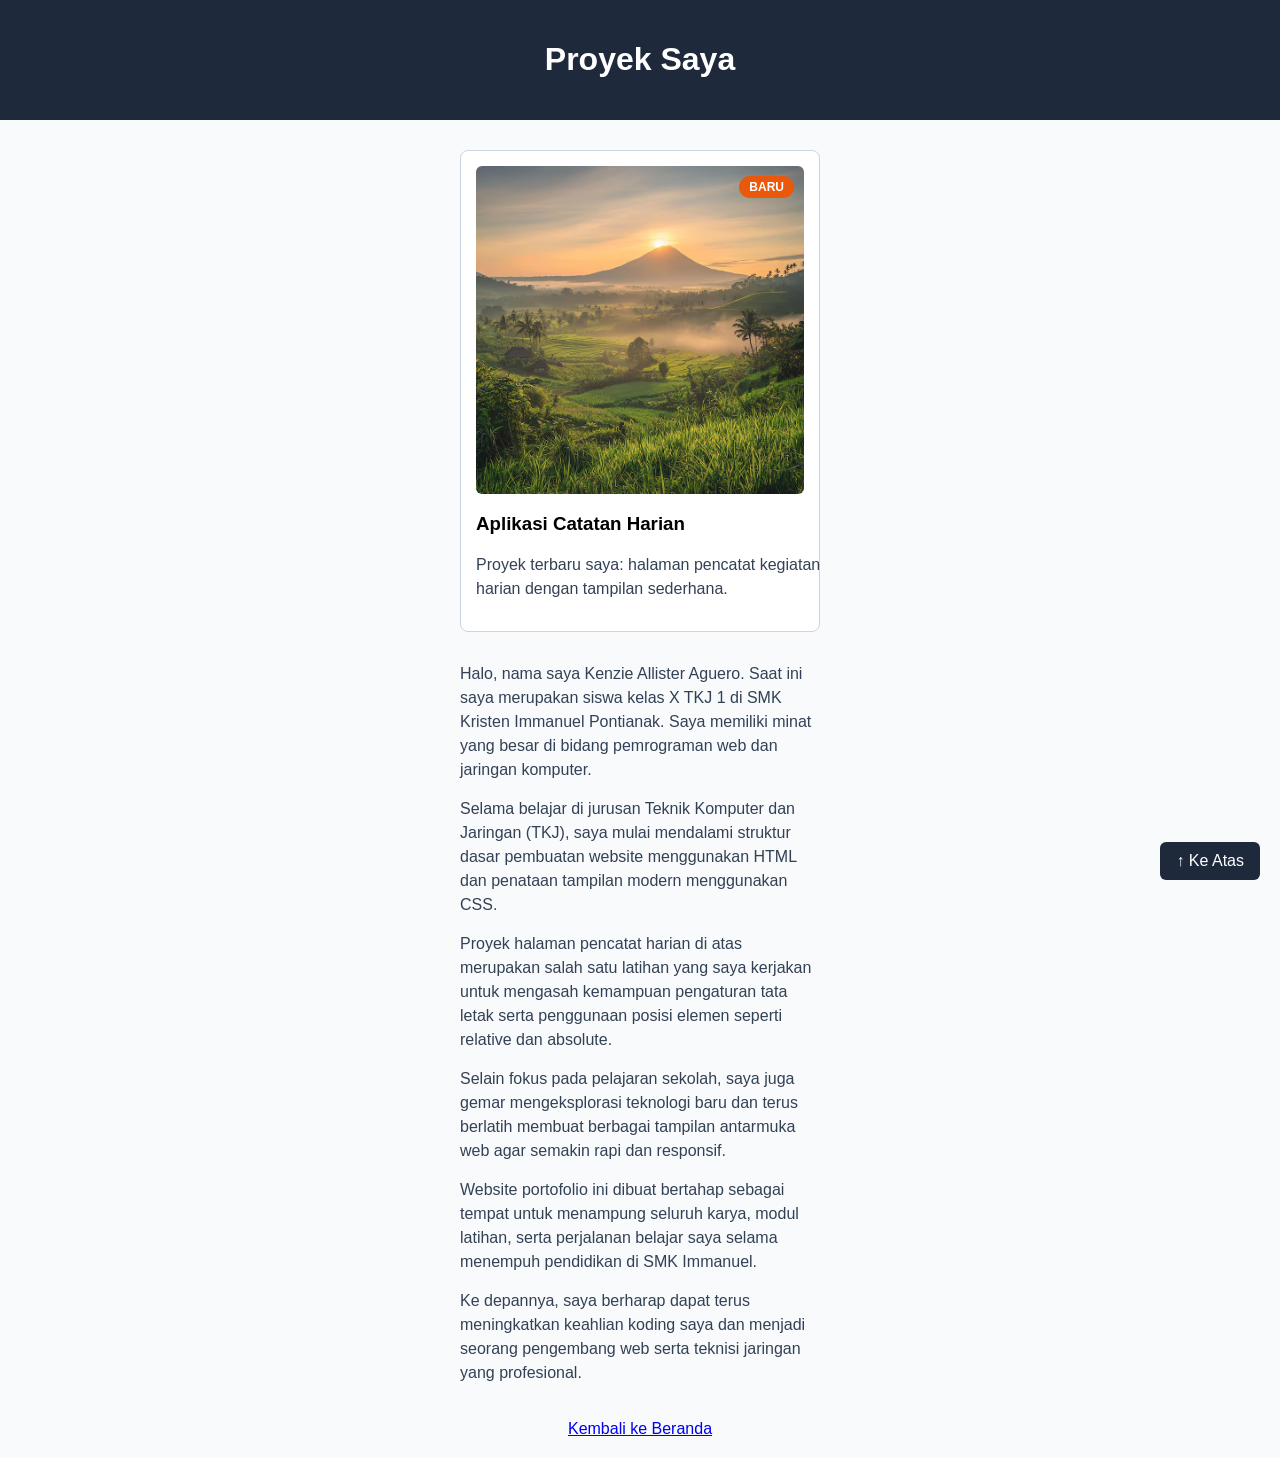
==== components/card-badge.html @ 700d13dd "feat: add card badge and back to top button" ====
<!DOCTYPE html>
<html lang="id">
<head>
  <meta charset="UTF-8">
  <title>Kartu Badge & Back to Top</title>
  <style>
    * {
      box-sizing: border-box;
    }
    body {
      margin: 0;
      font-family: Arial, sans-serif;
      background-color: #f8fafc;
    }
    #top {
      padding: 20px;
      background-color: #1e293b;
      color: #ffffff;
      text-align: center;
    }
    .card {
      position: relative;
      width: 360px;
      margin: 30px auto;
      border: 1px solid #cbd5e1;
      background: #ffffff;
      padding: 15px;
      border-radius: 8px;
    }
    .card img {
      width: 100%;
      border-radius: 6px;
      display: block;
    }
    .card .badge {
      position: absolute;
      top: 25px;
      right: 25px;
      background-color: #ea580c;
      color: white;
      padding: 4px 10px;
      border-radius: 12px;
      font-size: 12px;
      font-weight: bold;
    }
    main p {
      width: 360px;
      margin: 15px auto;
      color: #334155;
      line-height: 1.5;
    }
    .back-to-top {
      position: fixed;
      bottom: 20px;
      right: 20px;
      background-color: #1e293b;
      color: #ffffff;
      padding: 10px 16px;
      border-radius: 6px;
      text-decoration: none;
      z-index: 1000;
    }
    .back-to-top:hover {
      background-color: #0f172a;
    }
    footer {
      text-align: center;
      padding: 20px;
    }
  </style>
</head>
<body>
  <header id="top">
    <h1>Proyek Saya</h1>
  </header>
  <main>
    <div class="card">
      <img src="../assets/images/alam.jpg" alt="Proyek">
      <span class="badge">BARU</span>
      <h3>Aplikasi Catatan Harian</h3>
      <p>Proyek terbaru saya: halaman pencatat kegiatan harian dengan tampilan sederhana.</p>
    </div>
   <p>Halo, nama saya Kenzie Allister Aguero. Saat ini saya merupakan siswa kelas X TKJ 1 di SMK Kristen Immanuel Pontianak. Saya memiliki minat yang besar di bidang pemrograman web dan jaringan komputer.</p>
    
    <p>Selama belajar di jurusan Teknik Komputer dan Jaringan (TKJ), saya mulai mendalami struktur dasar pembuatan website menggunakan HTML dan penataan tampilan modern menggunakan CSS.</p>
    
    <p>Proyek halaman pencatat harian di atas merupakan salah satu latihan yang saya kerjakan untuk mengasah kemampuan pengaturan tata letak serta penggunaan posisi elemen seperti relative dan absolute.</p>
    
    <p>Selain fokus pada pelajaran sekolah, saya juga gemar mengeksplorasi teknologi baru dan terus berlatih membuat berbagai tampilan antarmuka web agar semakin rapi dan responsif.</p>
    
    <p>Website portofolio ini dibuat bertahap sebagai tempat untuk menampung seluruh karya, modul latihan, serta perjalanan belajar saya selama menempuh pendidikan di SMK Immanuel.</p>
    
    <p>Ke depannya, saya berharap dapat terus meningkatkan keahlian koding saya dan menjadi seorang pengembang web serta teknisi jaringan yang profesional.</p>
  </main>
  <footer>
    <a href="../index.html">Kembali ke Beranda</a>
  </footer>
  <a href="#top" class="back-to-top">↑ Ke Atas</a>
</body>
</html>
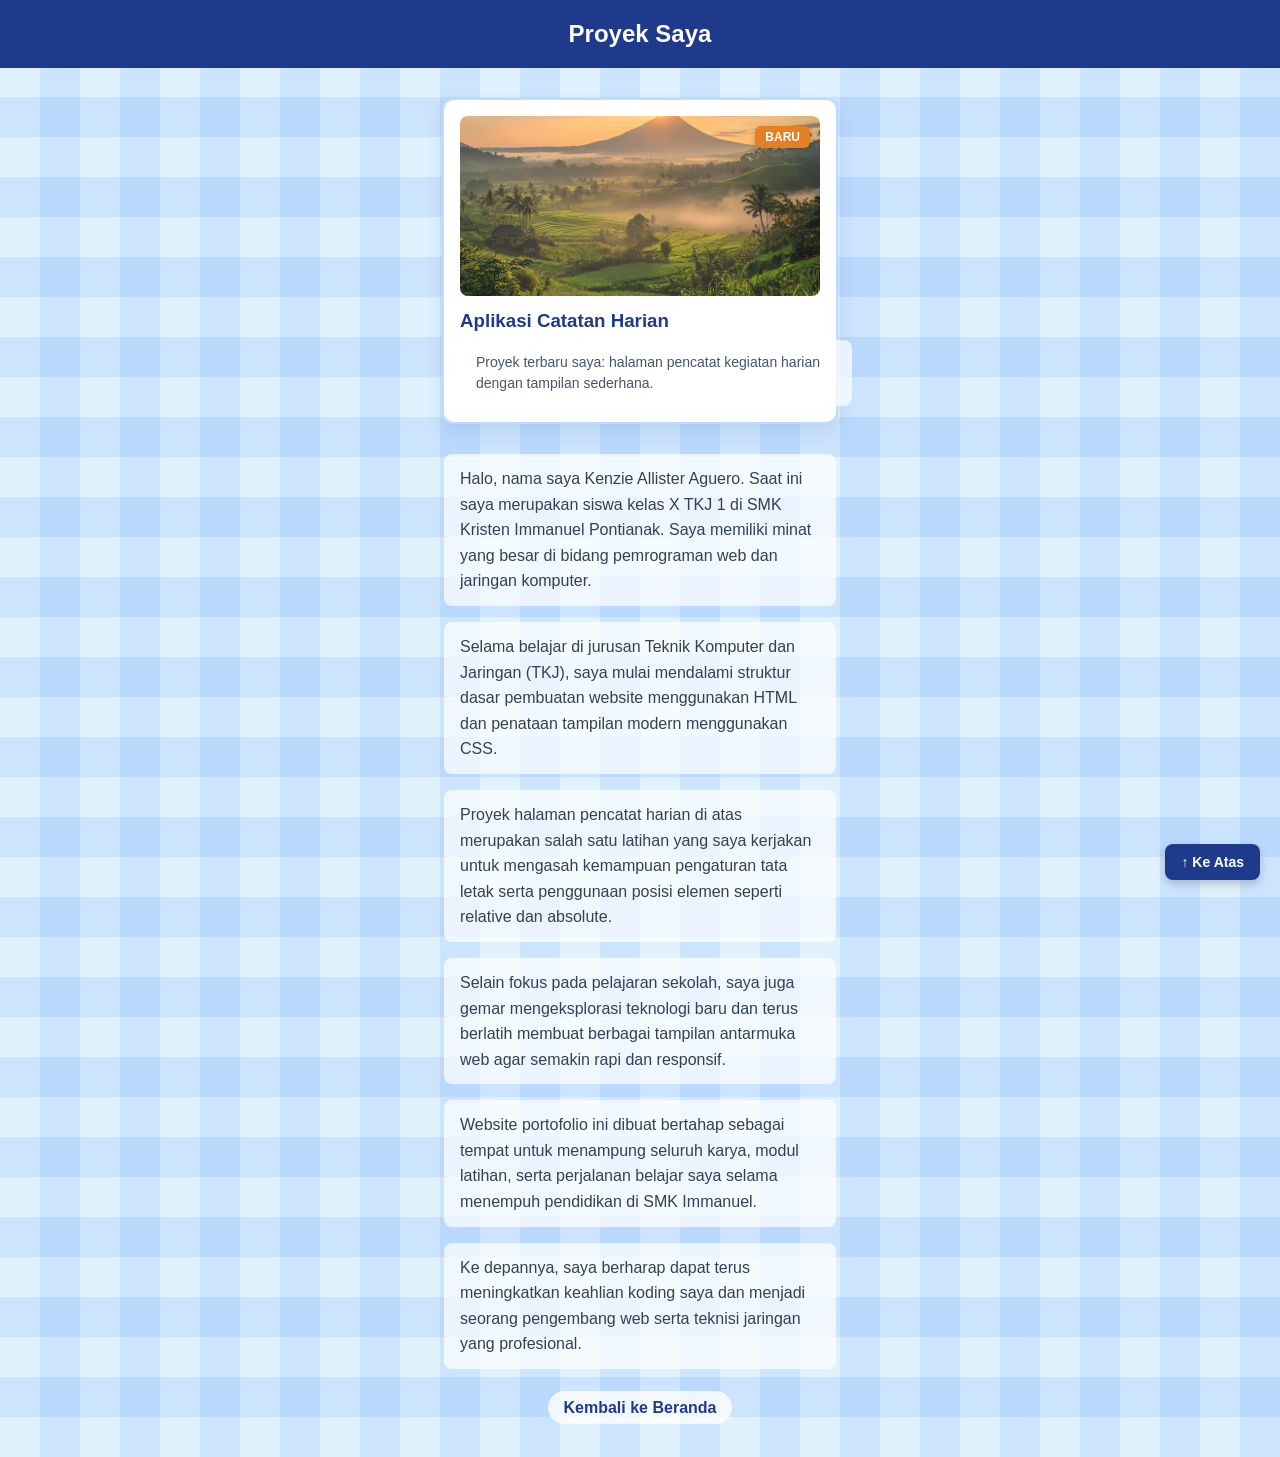
==== commit d59485b9: "style: apply uniform gingham background pattern and complete contact form" ====
--- a/components/card-badge.html
+++ b/components/card-badge.html
@@ -1,100 +1,155 @@
 <!DOCTYPE html>
 <html lang="id">
 <head>
-  <meta charset="UTF-8">
-  <title>Kartu Badge & Back to Top</title>
-  <style>
-    * {
-      box-sizing: border-box;
-    }
-    body {
-      margin: 0;
-      font-family: Arial, sans-serif;
-      background-color: #f8fafc;
-    }
-    #top {
-      padding: 20px;
-      background-color: #1e293b;
-      color: #ffffff;
-      text-align: center;
-    }
-    .card {
-      position: relative;
-      width: 360px;
-      margin: 30px auto;
-      border: 1px solid #cbd5e1;
-      background: #ffffff;
-      padding: 15px;
-      border-radius: 8px;
-    }
-    .card img {
-      width: 100%;
-      border-radius: 6px;
-      display: block;
-    }
-    .card .badge {
-      position: absolute;
-      top: 25px;
-      right: 25px;
-      background-color: #ea580c;
-      color: white;
-      padding: 4px 10px;
-      border-radius: 12px;
-      font-size: 12px;
-      font-weight: bold;
-    }
-    main p {
-      width: 360px;
-      margin: 15px auto;
-      color: #334155;
-      line-height: 1.5;
-    }
-    .back-to-top {
-      position: fixed;
-      bottom: 20px;
-      right: 20px;
-      background-color: #1e293b;
-      color: #ffffff;
-      padding: 10px 16px;
-      border-radius: 6px;
-      text-decoration: none;
-      z-index: 1000;
-    }
-    .back-to-top:hover {
-      background-color: #0f172a;
-    }
-    footer {
-      text-align: center;
-      padding: 20px;
-    }
-  </style>
+    <meta charset="UTF-8">
+    <meta name="viewport" content="width=device-width, initial-scale=1.0">
+    <title>Kartu dengan Label & Ke Atas - Soal 2.2</title>
+
+    <style>
+        body {
+            background-color: #e0f2fe;
+            background-image: 
+                repeating-linear-gradient(0deg, transparent, transparent 40px, rgba(59, 130, 246, 0.12) 40px, rgba(59, 130, 246, 0.12) 80px),
+                repeating-linear-gradient(90deg, transparent, transparent 40px, rgba(59, 130, 246, 0.12) 40px, rgba(59, 130, 246, 0.12) 80px);
+            font-family: Arial, sans-serif;
+            margin: 0;
+            padding: 0;
+        }
+
+        #top {
+            background-color: #1e3a8a;
+            color: #ffffff;
+            text-align: center;
+            padding: 20px;
+        }
+
+        #top h1 {
+            margin: 0;
+            font-size: 24px;
+        }
+
+        .card {
+            position: relative;
+            width: 360px;
+            margin: 30px auto;
+            background-color: #ffffff;
+            border: 2px solid #bfdbfe;
+            border-radius: 12px;
+            padding: 16px;
+            box-shadow: 0 8px 20px rgba(30, 58, 138, 0.1);
+        }
+
+        .card img {
+            width: 100%;
+            height: 180px;
+            object-fit: cover;
+            border-radius: 8px;
+            display: block;
+        }
+
+        .card .badge {
+            position: absolute;
+            top: 26px;
+            right: 26px;
+            background-color: #e67e22;
+            color: #ffffff;
+            font-size: 12px;
+            font-weight: bold;
+            padding: 4px 10px;
+            border-radius: 6px;
+            box-shadow: 0 2px 5px rgba(0,0,0,0.2);
+        }
+
+        .card h3 {
+            color: #1e3a8a;
+            margin-top: 14px;
+            margin-bottom: 8px;
+        }
+
+        .card p {
+            color: #475569;
+            font-size: 14px;
+            line-height: 1.5;
+            margin: 0;
+        }
+
+        main p {
+            width: 360px;
+            margin: 16px auto;
+            color: #334155;
+            line-height: 1.6;
+            background-color: rgba(255, 255, 255, 0.7);
+            padding: 12px 16px;
+            border-radius: 8px;
+        }
+
+        .back-to-top {
+            position: fixed;
+            bottom: 20px;
+            right: 20px;
+            background-color: #1e3a8a;
+            color: #ffffff;
+            padding: 10px 16px;
+            border-radius: 8px;
+            text-decoration: none;
+            font-weight: bold;
+            font-size: 14px;
+            z-index: 1000;
+            box-shadow: 0 4px 10px rgba(0,0,0,0.2);
+            transition: background-color 0.3s;
+        }
+
+        .back-to-top:hover {
+            background-color: #2563eb;
+        }
+
+        footer {
+            text-align: center;
+            margin-top: 30px;
+            padding-bottom: 40px;
+        }
+
+        footer a {
+            color: #1e3a8a;
+            text-decoration: none;
+            font-weight: bold;
+            background-color: rgba(255, 255, 255, 0.8);
+            padding: 8px 16px;
+            border-radius: 20px;
+        }
+
+        footer a:hover {
+            text-decoration: underline;
+        }
+    </style>
 </head>
 <body>
-  <header id="top">
-    <h1>Proyek Saya</h1>
-  </header>
-  <main>
-    <div class="card">
-      <img src="../assets/images/alam.jpg" alt="Proyek">
-      <span class="badge">BARU</span>
-      <h3>Aplikasi Catatan Harian</h3>
-      <p>Proyek terbaru saya: halaman pencatat kegiatan harian dengan tampilan sederhana.</p>
-    </div>
-   <p>Halo, nama saya Kenzie Allister Aguero. Saat ini saya merupakan siswa kelas X TKJ 1 di SMK Kristen Immanuel Pontianak. Saya memiliki minat yang besar di bidang pemrograman web dan jaringan komputer.</p>
-    
-    <p>Selama belajar di jurusan Teknik Komputer dan Jaringan (TKJ), saya mulai mendalami struktur dasar pembuatan website menggunakan HTML dan penataan tampilan modern menggunakan CSS.</p>
-    
-    <p>Proyek halaman pencatat harian di atas merupakan salah satu latihan yang saya kerjakan untuk mengasah kemampuan pengaturan tata letak serta penggunaan posisi elemen seperti relative dan absolute.</p>
-    
-    <p>Selain fokus pada pelajaran sekolah, saya juga gemar mengeksplorasi teknologi baru dan terus berlatih membuat berbagai tampilan antarmuka web agar semakin rapi dan responsif.</p>
-    
-    <p>Website portofolio ini dibuat bertahap sebagai tempat untuk menampung seluruh karya, modul latihan, serta perjalanan belajar saya selama menempuh pendidikan di SMK Immanuel.</p>
-    
-    <p>Ke depannya, saya berharap dapat terus meningkatkan keahlian koding saya dan menjadi seorang pengembang web serta teknisi jaringan yang profesional.</p>
-  </main>
-  <footer>
-    <a href="../index.html">Kembali ke Beranda</a>
-  </footer>
-  <a href="#top" class="back-to-top">↑ Ke Atas</a>
-</body>
-</html>+
+    <header id="top">
+        <h1>Proyek Saya</h1>
+    </header>
+
+    <main>
+        <div class="card">
+            <img src="../assets/images/alam.jpg" alt="Foto Kartu Terbaru Kenzie">
+            <span class="badge">BARU</span>
+            <h3>Aplikasi Catatan Harian</h3>
+            <p>Proyek terbaru saya: halaman pencatat kegiatan harian dengan tampilan sederhana.</p>
+        </div>
+
+        <p>Halo, nama saya Kenzie Allister Aguero. Saat ini saya merupakan siswa kelas X TKJ 1 di SMK Kristen Immanuel Pontianak. Saya memiliki minat yang besar di bidang pemrograman web dan jaringan komputer.</p>
+        <p>Selama belajar di jurusan Teknik Komputer dan Jaringan (TKJ), saya mulai mendalami struktur dasar pembuatan website menggunakan HTML dan penataan tampilan modern menggunakan CSS.</p>
+        <p>Proyek halaman pencatat harian di atas merupakan salah satu latihan yang saya kerjakan untuk mengasah kemampuan pengaturan tata letak serta penggunaan posisi elemen seperti relative dan absolute.</p>
+        <p>Selain fokus pada pelajaran sekolah, saya juga gemar mengeksplorasi teknologi baru dan terus berlatih membuat berbagai tampilan antarmuka web agar semakin rapi dan responsif.</p>
+        <p>Website portofolio ini dibuat bertahap sebagai tempat untuk menampung seluruh karya, modul latihan, serta perjalanan belajar saya selama menempuh pendidikan di SMK Immanuel.</p>
+        <p>Ke depannya, saya berharap dapat terus meningkatkan keahlian koding saya dan menjadi seorang pengembang web serta teknisi jaringan yang profesional.</p>
+        
+    </main>
+
+    <footer>
+        <a href="../index.html">Kembali ke Beranda</a>
+    </footer>
+
+    <a href="#top" class="back-to-top">↑ Ke Atas</a>
+
+</body>
